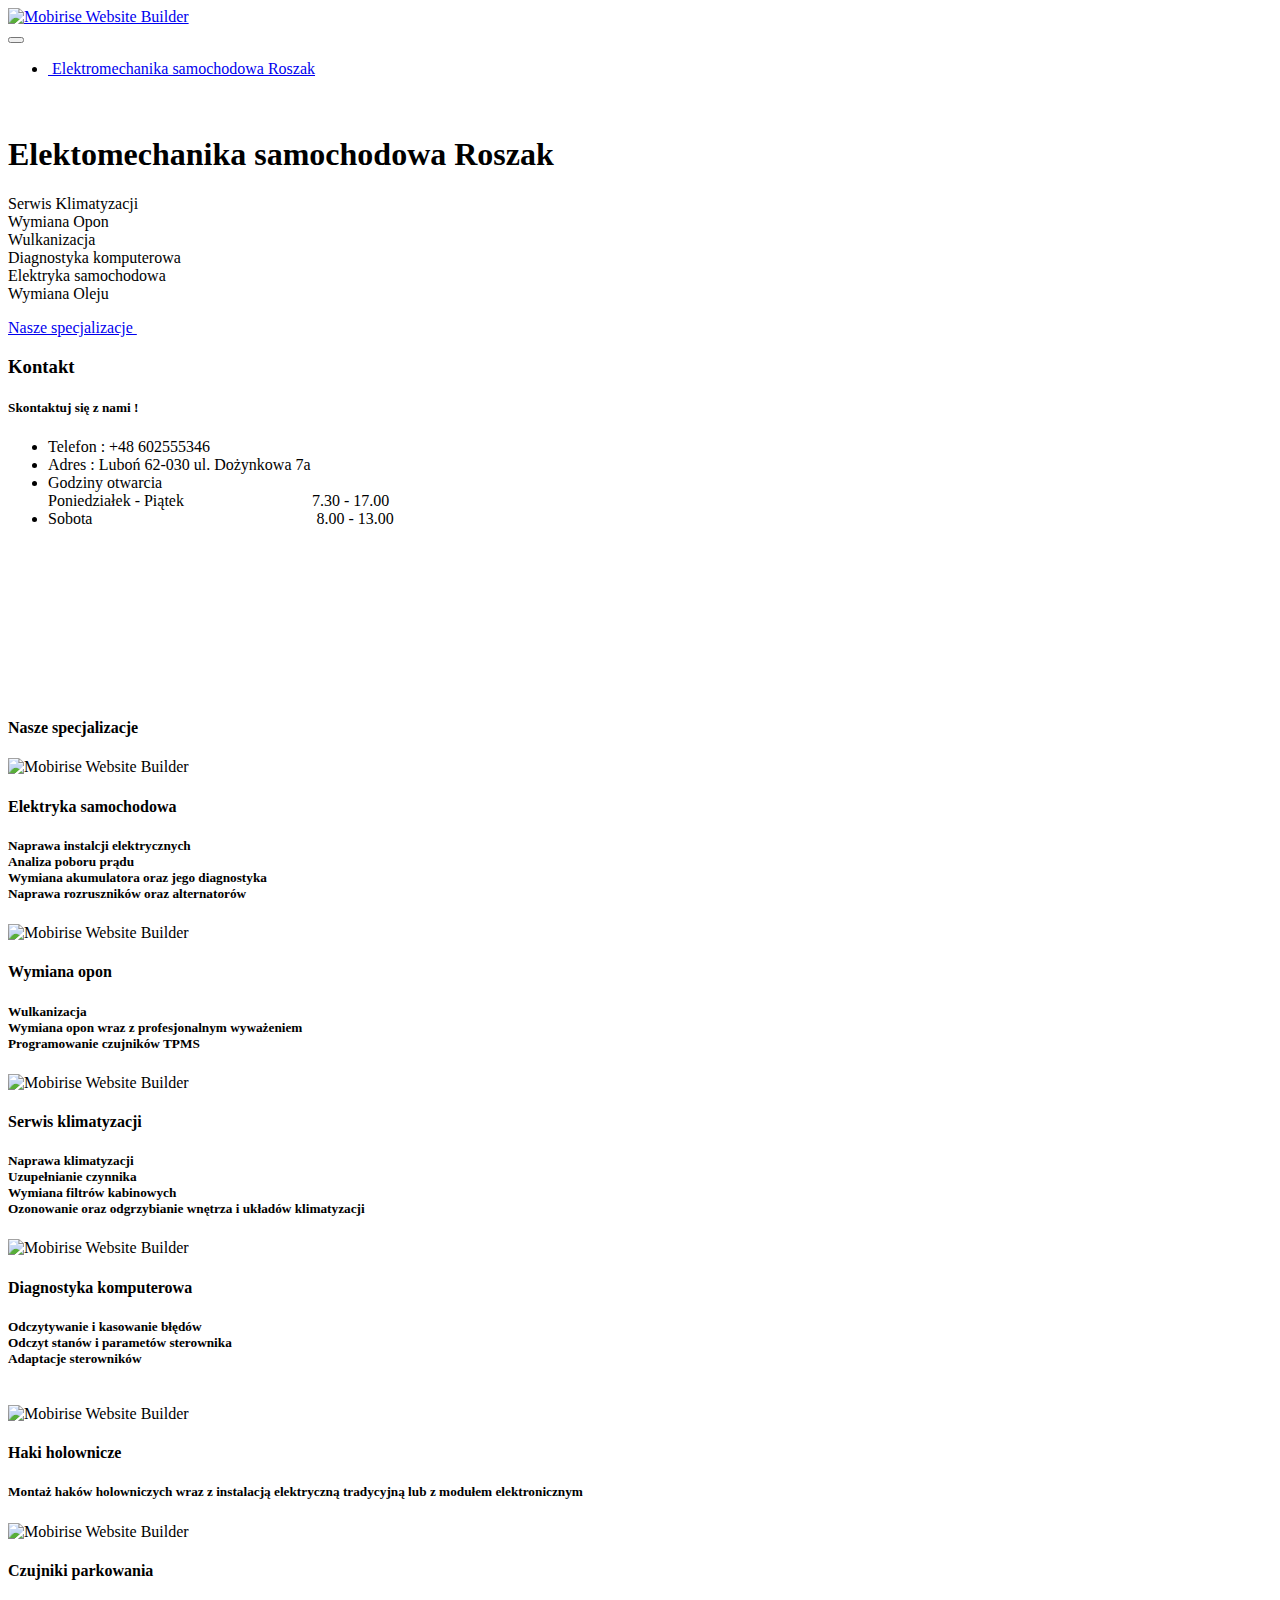
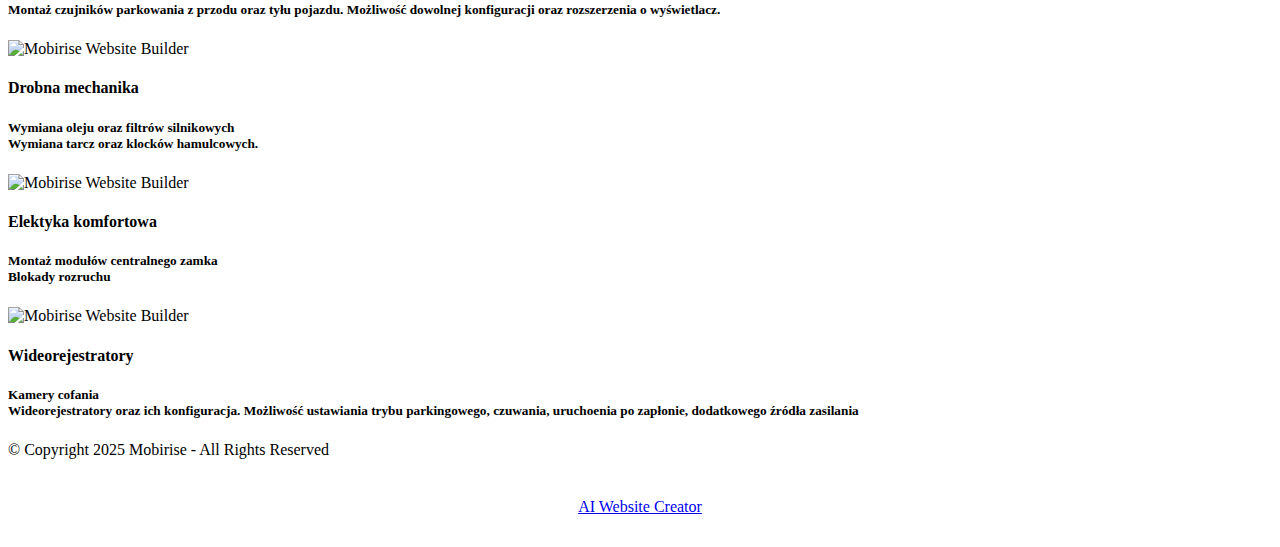
==== page1.html @ 2b4351e5 "Add files via upload" ====
<!DOCTYPE html>
<html  >
<head>
  <!-- Site made with Mobirise Website Builder v5.9.18, https://mobirise.com -->
  <meta charset="UTF-8">
  <meta http-equiv="X-UA-Compatible" content="IE=edge">
  <meta name="generator" content="Mobirise v5.9.18, mobirise.com">
  <meta name="viewport" content="width=device-width, initial-scale=1, minimum-scale=1">
  <link rel="shortcut icon" href="assets/images/black-and-white-auto-repair-logo1-159x159.png" type="image/x-icon">
  <meta name="description" content="">
  
  
  <title>Gotowe</title>
  <link rel="stylesheet" href="assets/web/assets/mobirise-icons2/mobirise2.css">
  <link rel="stylesheet" href="assets/bootstrap/css/bootstrap.min.css">
  <link rel="stylesheet" href="assets/bootstrap/css/bootstrap-grid.min.css">
  <link rel="stylesheet" href="assets/bootstrap/css/bootstrap-reboot.min.css">
  <link rel="stylesheet" href="assets/parallax/jarallax.css">
  <link rel="stylesheet" href="assets/animatecss/animate.css">
  <link rel="stylesheet" href="assets/dropdown/css/style.css">
  <link rel="stylesheet" href="assets/theme/css/style.css">
  <link rel="preload" href="https://fonts.googleapis.com/css?family=Inter+Tight:100,200,300,400,500,600,700,800,900,100i,200i,300i,400i,500i,600i,700i,800i,900i&display=swap" as="style" onload="this.onload=null;this.rel='stylesheet'">
  <noscript><link rel="stylesheet" href="https://fonts.googleapis.com/css?family=Inter+Tight:100,200,300,400,500,600,700,800,900,100i,200i,300i,400i,500i,600i,700i,800i,900i&display=swap"></noscript>
  <link rel="preload" as="style" href="assets/mobirise/css/mbr-additional.css?v=f7oFb8"><link rel="stylesheet" href="assets/mobirise/css/mbr-additional.css?v=f7oFb8" type="text/css">

  
  
  
</head>
<body>
  
  <section data-bs-version="5.1" class="menu menu3 cid-uskAnA1dW7" once="menu" id="menu03-1k">
	

	<nav class="navbar navbar-dropdown navbar-fixed-top navbar-expand-lg">
		<div class="container">
			<div class="navbar-brand">
				<span class="navbar-logo">
					<a href="https://mobiri.se">
						<img src="assets/images/black-and-white-auto-repair-logo1-159x159.png" alt="Mobirise Website Builder" style="height: 4rem;">
					</a>
				</span>
				
			</div>
			<button class="navbar-toggler" type="button" data-toggle="collapse" data-bs-toggle="collapse" data-target="#navbarSupportedContent" data-bs-target="#navbarSupportedContent" aria-controls="navbarNavAltMarkup" aria-expanded="false" aria-label="Toggle navigation">
				<div class="hamburger">
					<span></span>
					<span></span>
					<span></span>
					<span></span>
				</div>
			</button>
			<div class="collapse navbar-collapse" id="navbarSupportedContent">
				<ul class="navbar-nav nav-dropdown nav-right" data-app-modern-menu="true"><li class="nav-item">
						<a class="nav-link link text-black text-primary display-7" href="page1.html#header17-1j">&nbsp;Elektromechanika samochodowa Roszak</a>
					</li></ul>
				<div class="icons-menu">
					<a class="iconfont-wrapper" href="tel:+48602555346">
						<span class="p-2 mbr-iconfont mobi-mbri-phone mobi-mbri"></span>
					</a>
					<a class="iconfont-wrapper" href="https://maps.app.goo.gl/pMAjD56mRFNjidWM8">
						<span class="p-2 mbr-iconfont mobi-mbri-map-pin mobi-mbri"></span>
					</a>
					
					
				</div>
				
			</div>
		</div>
	</nav>
</section>

<section data-bs-version="5.1" class="header16 cid-uskAbya2kg mbr-fullscreen mbr-parallax-background" id="header17-1j">
  
  <div class="mbr-overlay" style="opacity: 0.1; background-color: rgb(255, 255, 255);"></div>
  <div class="container-fluid">
    <div class="row">
      <div class="content-wrap col-12 col-md-12">
        <h1 class="mbr-section-title mbr-fonts-style mbr-white mb-4 display-1">
          <strong><br>Elektomechanika samochodowa Roszak</strong></h1>
        
        <p class="mbr-fonts-style mbr-text mbr-white mb-4 display-7">Serwis Klimatyzacji&nbsp;<br>Wymiana Opon&nbsp;<br>Wulkanizacja<br>Diagnostyka komputerowa&nbsp;<br>Elektryka samochodowa&nbsp;<br>Wymiana Oleju&nbsp;</p>
        <div class="mbr-section-btn"><a class="btn btn-white-outline display-5" href="page1.html#features015-1q">Nasze specjalizacje&nbsp;</a></div>
      </div>
    </div>
  </div>
</section>

<section data-bs-version="5.1" class="contacts02 map1 cid-uskE21nPPy" id="contacts02-1l">

    

    
    <div class="container-fluid">
        <div class="row justify-content-center">
            <div class="col-12 content-head">
                <div class="mbr-section-head mb-5">
                    <h3 class="mbr-section-title mbr-fonts-style align-center mb-0 display-2">
                        <strong>Kontakt&nbsp;</strong></h3>
                    
                </div>
            </div>
        </div>
        <div class="row justify-content-center">
            <div class="card col-12 col-md-12 col-lg-6">
                <div class="card-wrapper">
                    <div class="text-wrapper">
                        <h5 class="cardTitle mbr-fonts-style mb-2 display-5">
                            <strong>Skontaktuj się z nami !</strong></h5>
                        <ul class="list mbr-fonts-style display-7">
                            <li class="mbr-text item-wrap">Telefon : +48 602555346</li>
                            <li class="mbr-text item-wrap">Adres : Luboń 62-030 ul. Dożynkowa 7a&nbsp;</li>
                            <li class="mbr-text item-wrap">Godziny otwarcia<br>Poniedziałek - Piątek&nbsp; &nbsp; &nbsp; &nbsp; &nbsp; &nbsp; &nbsp; &nbsp; &nbsp; &nbsp; &nbsp; &nbsp; &nbsp; &nbsp; &nbsp; &nbsp; 7.30 - 17.00&nbsp;</li><li class="mbr-text item-wrap">Sobota&nbsp; &nbsp; &nbsp; &nbsp; &nbsp; &nbsp; &nbsp; &nbsp; &nbsp; &nbsp; &nbsp; &nbsp; &nbsp; &nbsp; &nbsp; &nbsp; &nbsp; &nbsp; &nbsp; &nbsp; &nbsp; &nbsp; &nbsp; &nbsp; &nbsp; &nbsp; &nbsp; &nbsp; 8.00 - 13.00&nbsp;</li>
                        </ul>
                    </div>
                </div>
            </div>
            <div class="map-wrapper col-md-12 col-lg-6">
                <div class="google-map"><iframe frameborder="0" style="border:0" src="https://www.google.com/maps/embed?pb=!1m18!1m12!1m3!1d2554.508382332918!2d16.894679276609374!3d52.350539248762146!2m3!1f0!2f0!3f0!3m2!1i1024!2i768!4f13.1!3m3!1m2!1s0x47045aa6cae58319%3A0x1854251f643318cb!2sElektromechanika%20samochodowa%20Micha%C5%82%20Roszak%20Wymiana%20opon%20Lubo%C5%84%20serwis%20klimatyzacji!5e1!3m2!1spl!2spl!4v1729963906197!5m2!1spl!2spl" allowfullscreen=""></iframe></div>
            </div>
        </div>
    </div>
</section>

<section data-bs-version="5.1" class="features15 cid-uso0O99IXP mbr-parallax-background" id="features015-1q">
	

	
	<div class="mbr-overlay" style="opacity: 0.7; background-color: rgb(247, 247, 247);">
	</div>
	<div class="container">
		<div class="row justify-content-center">
			<div class="col-12 content-head">
				<div class="mbr-section-head mb-5">
					<h4 class="mbr-section-title mbr-fonts-style align-center mb-0 display-2"><strong>Nasze specjalizacje</strong></h4>
					
				</div>
			</div>
		</div>
		<div class="row">
			<div class="item features-without-image col-12 col-lg-4 active">
				<div class="item-wrapper">
					<div class="img-wrapper">
						<img src="assets/images/mbr-192x144.jpg" alt="Mobirise Website Builder">
					</div>
					<div class="card-box">
						<h4 class="card-title mbr-fonts-style mb-0 display-7">
							<strong>Elektryka samochodowa&nbsp;</strong></h4>
						<h5 class="card-text mbr-fonts-style mt-3 display-7">Naprawa instalcji elektrycznych<br>Analiza poboru prądu&nbsp;<br>Wymiana akumulatora oraz jego diagnostyka&nbsp;<br>Naprawa rozruszników oraz alternatorów&nbsp;&nbsp;<br></h5>
					</div>
				</div>
			</div>
			
			<div class="item features-without-image col-12 col-lg-4">
				<div class="item-wrapper">
					<div class="img-wrapper">
						<img src="assets/images/mbr-192x128.jpg" alt="Mobirise Website Builder" data-slide-to="1" data-bs-slide-to="1">
					</div>
					<div class="card-box">
						<h4 class="card-title mbr-fonts-style mb-0 display-7">
							<strong>Wymiana opon</strong></h4>
						<h5 class="card-text mbr-fonts-style mt-3 display-7">Wulkanizacja<br>Wymiana opon wraz z profesjonalnym wyważeniem<br>Programowanie czujników TPMS&nbsp;</h5>
					</div>
				</div>
			</div><div class="item features-without-image col-12 col-lg-4">
				<div class="item-wrapper">
					<div class="img-wrapper">
						<img src="assets/images/mbr-1-192x128.jpg" alt="Mobirise Website Builder" data-bs-slide-to="2" data-slide-to="2">
					</div>
					<div class="card-box">
						<h4 class="card-title mbr-fonts-style mb-0 display-7">
							<strong>Serwis klimatyzacji&nbsp;</strong></h4>
						<h5 class="card-text mbr-fonts-style mt-3 display-7">Naprawa klimatyzacji<br>Uzupełnianie czynnika&nbsp;<br>Wymiana filtrów kabinowych&nbsp;<br>Ozonowanie oraz odgrzybianie wnętrza i układów klimatyzacji&nbsp;</h5>
					</div>
				</div>
			</div><div class="item features-without-image col-12 col-lg-4">
				<div class="item-wrapper">
					<div class="img-wrapper">
						<img src="assets/images/mbr-5-192x128.jpg" alt="Mobirise Website Builder" data-slide-to="3" data-bs-slide-to="3">
					</div>
					<div class="card-box">
						<h4 class="card-title mbr-fonts-style mb-0 display-7">
							<strong>Diagnostyka komputerowa&nbsp;</strong></h4>
						<h5 class="card-text mbr-fonts-style mt-3 display-7">Odczytywanie i kasowanie błędów<br>Odczyt stanów i parametów sterownika&nbsp;<br>Adaptacje sterowników&nbsp;<br><br></h5>
					</div>
				</div>
			</div><div class="item features-without-image col-12 col-lg-4">
				<div class="item-wrapper">
					<div class="img-wrapper">
						<img src="assets/images/mbr-192x192.jpg" alt="Mobirise Website Builder" data-bs-slide-to="4" data-slide-to="4">
					</div>
					<div class="card-box">
						<h4 class="card-title mbr-fonts-style mb-0 display-7">
							<strong>Haki holownicze</strong></h4>
						<h5 class="card-text mbr-fonts-style mt-3 display-7">Montaż haków holowniczych wraz z instalacją elektryczną tradycyjną lub z modułem elektronicznym&nbsp;</h5>
					</div>
				</div>
			</div>
			<div class="item features-without-image col-12 col-lg-4">
				<div class="item-wrapper">
					<div class="img-wrapper">
						<img src="assets/images/mbr-192x192.png" alt="Mobirise Website Builder" data-slide-to="5" data-bs-slide-to="5">
					</div>
					<div class="card-box">
						<h4 class="card-title mbr-fonts-style mb-0 display-7">
							<strong>Czujniki parkowania</strong></h4>
						<h5 class="card-text mbr-fonts-style mt-3 display-7">
							Montaż czujników parkowania z przodu oraz tyłu pojazdu. Możliwość dowolnej konfiguracji oraz rozszerzenia o wyświetlacz.&nbsp;</h5>
					</div>
				</div>
			</div>
			
			

			<div class="item features-without-image col-12 col-lg-4">
				<div class="item-wrapper">
					<div class="img-wrapper">
						<img src="assets/images/mbr-192x138.jpg" alt="Mobirise Website Builder" data-bs-slide-to="6" data-slide-to="6">
					</div>
					<div class="card-box">
						<h4 class="card-title mbr-fonts-style mb-0 display-7"><strong>Drobna mechanika&nbsp;&nbsp;</strong></h4>
						<h5 class="card-text mbr-fonts-style mt-3 display-7">Wymiana oleju oraz filtrów silnikowych&nbsp;<br>Wymiana tarcz oraz klocków hamulcowych.&nbsp;</h5>
					</div>
				</div>
			</div>
			<div class="item features-without-image col-12 col-lg-4">
				<div class="item-wrapper">
					<div class="img-wrapper">
						<img src="assets/images/mbr-2-192x128.jpg" alt="Mobirise Website Builder" data-bs-slide-to="7" data-slide-to="7">
					</div>
					<div class="card-box">
						<h4 class="card-title mbr-fonts-style mb-0 display-7">
							<strong>Elektyka komfortowa&nbsp;&nbsp;</strong></h4>
						<h5 class="card-text mbr-fonts-style mt-3 display-7">Montaż modułów centralnego zamka&nbsp;<br>Blokady rozruchu&nbsp;</h5>
					</div>
				</div>
			</div>
			<div class="item features-without-image col-12 col-lg-4">
				<div class="item-wrapper">
					<div class="img-wrapper">
						<img src="assets/images/mbr-192x132.png" alt="Mobirise Website Builder" data-bs-slide-to="8" data-slide-to="8">
					</div>
					<div class="card-box">
						<h4 class="card-title mbr-fonts-style mb-0 display-7">
							<strong>Wideorejestratory</strong></h4>
						<h5 class="card-text mbr-fonts-style mt-3 display-7">Kamery cofania&nbsp;<br>Wideorejestratory oraz ich konfiguracja. Możliwość ustawiania trybu parkingowego, czuwania, uruchoenia po zapłonie, dodatkowego źródła zasilania&nbsp;</h5>
					</div>
				</div>
			</div>
		</div>
	</div>
</section>

<section data-bs-version="5.1" class="footer4 cid-uswUv1LWGi mbr-reveal" once="footers" id="footer04-1s">

    

    

    <div class="container">
        <div class="media-container-row align-center mbr-white">
            <div class="col-12">
                <p class="mbr-text mb-0 mbr-fonts-style display-7">
                    © Copyright 2025 Mobirise - All Rights Reserved
                </p>
            </div>
        </div>
    </div>
</section><section class="display-7" style="padding: 0;align-items: center;justify-content: center;flex-wrap: wrap;    align-content: center;display: flex;position: relative;height: 4rem;"><a href="https://mobiri.se/3535914" style="flex: 1 1;height: 4rem;position: absolute;width: 100%;z-index: 1;"><img alt="" style="height: 4rem;" src="[data-uri]"></a><p style="margin: 0;text-align: center;" class="display-7">&#8204;</p><a style="z-index:1" href="https://mobirise.com/builder/ai-website-creator.html">AI Website Creator</a></section><script src="assets/bootstrap/js/bootstrap.bundle.min.js"></script>  <script src="assets/parallax/jarallax.js"></script>  <script src="assets/smoothscroll/smooth-scroll.js"></script>  <script src="assets/ytplayer/index.js"></script>  <script src="assets/dropdown/js/navbar-dropdown.js"></script>  <script src="assets/theme/js/script.js"></script>  
  
  
  <input name="animation" type="hidden">
  </body>
</html>
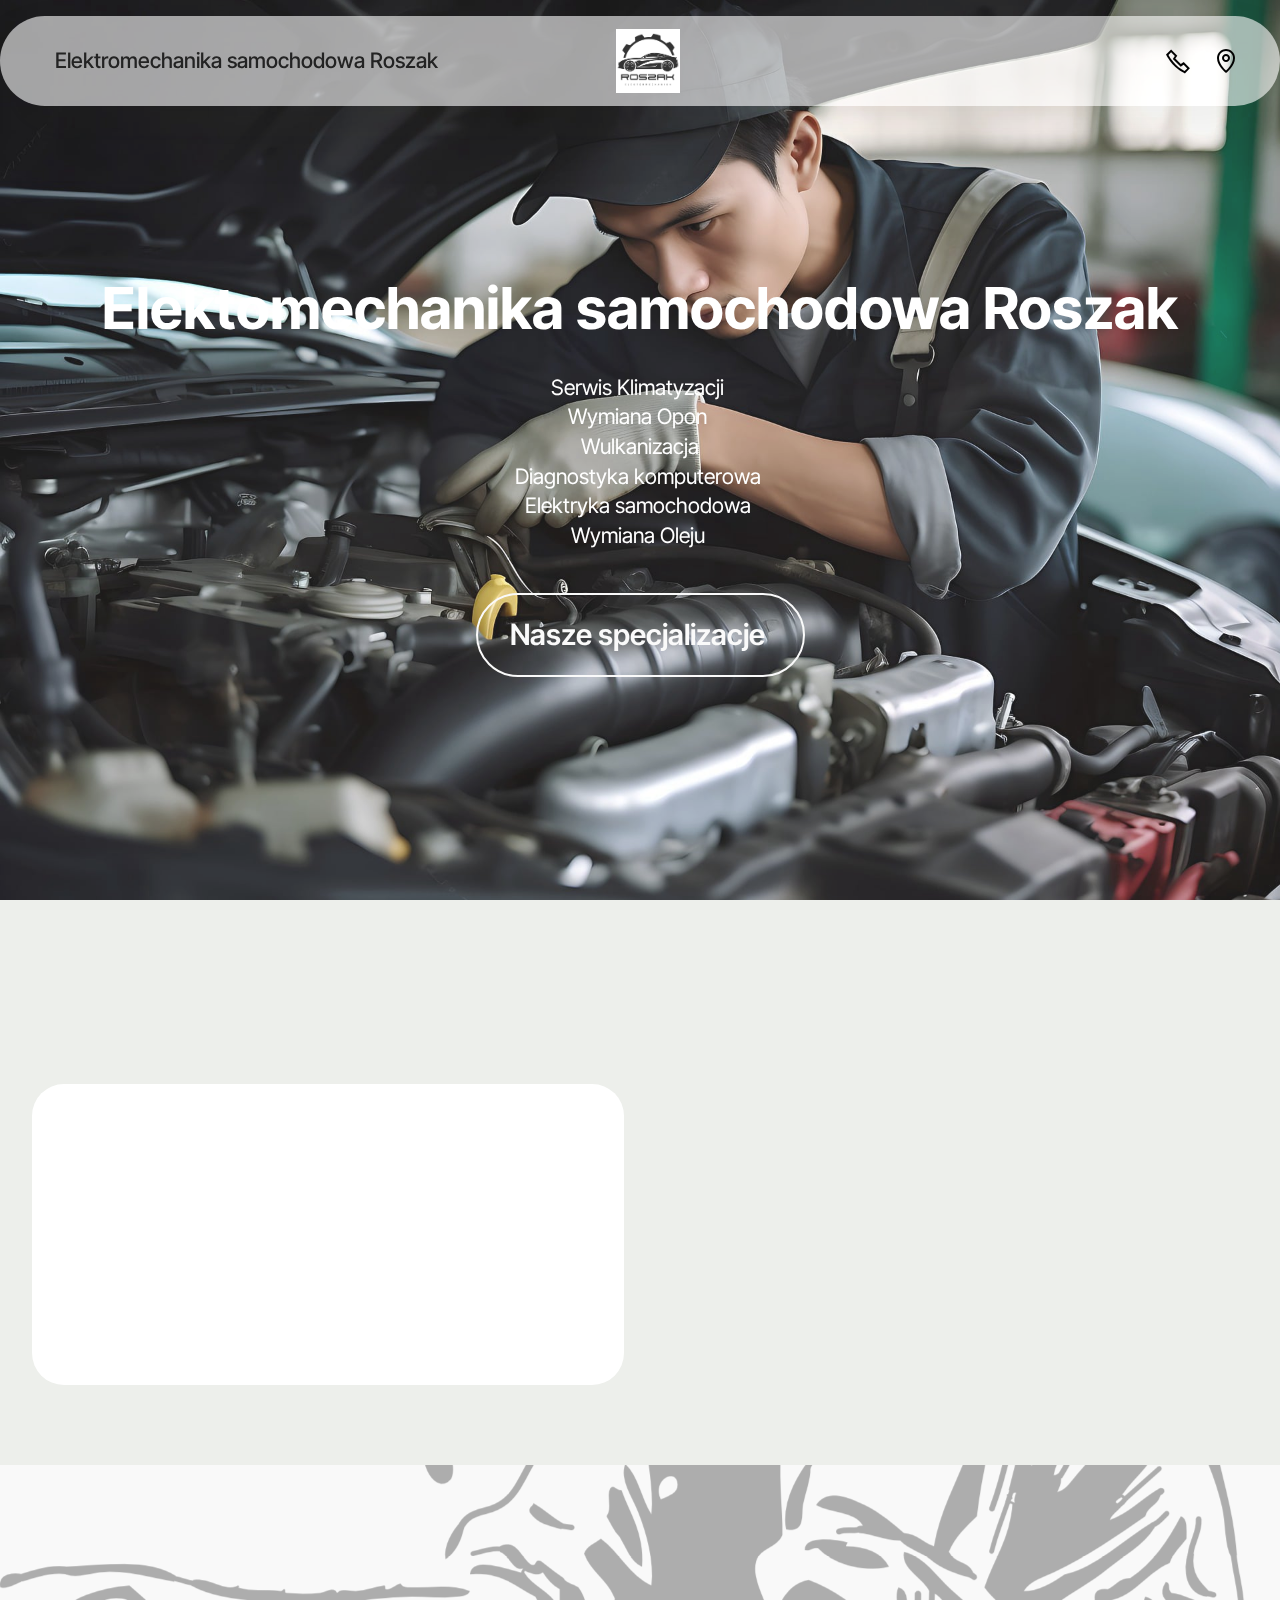
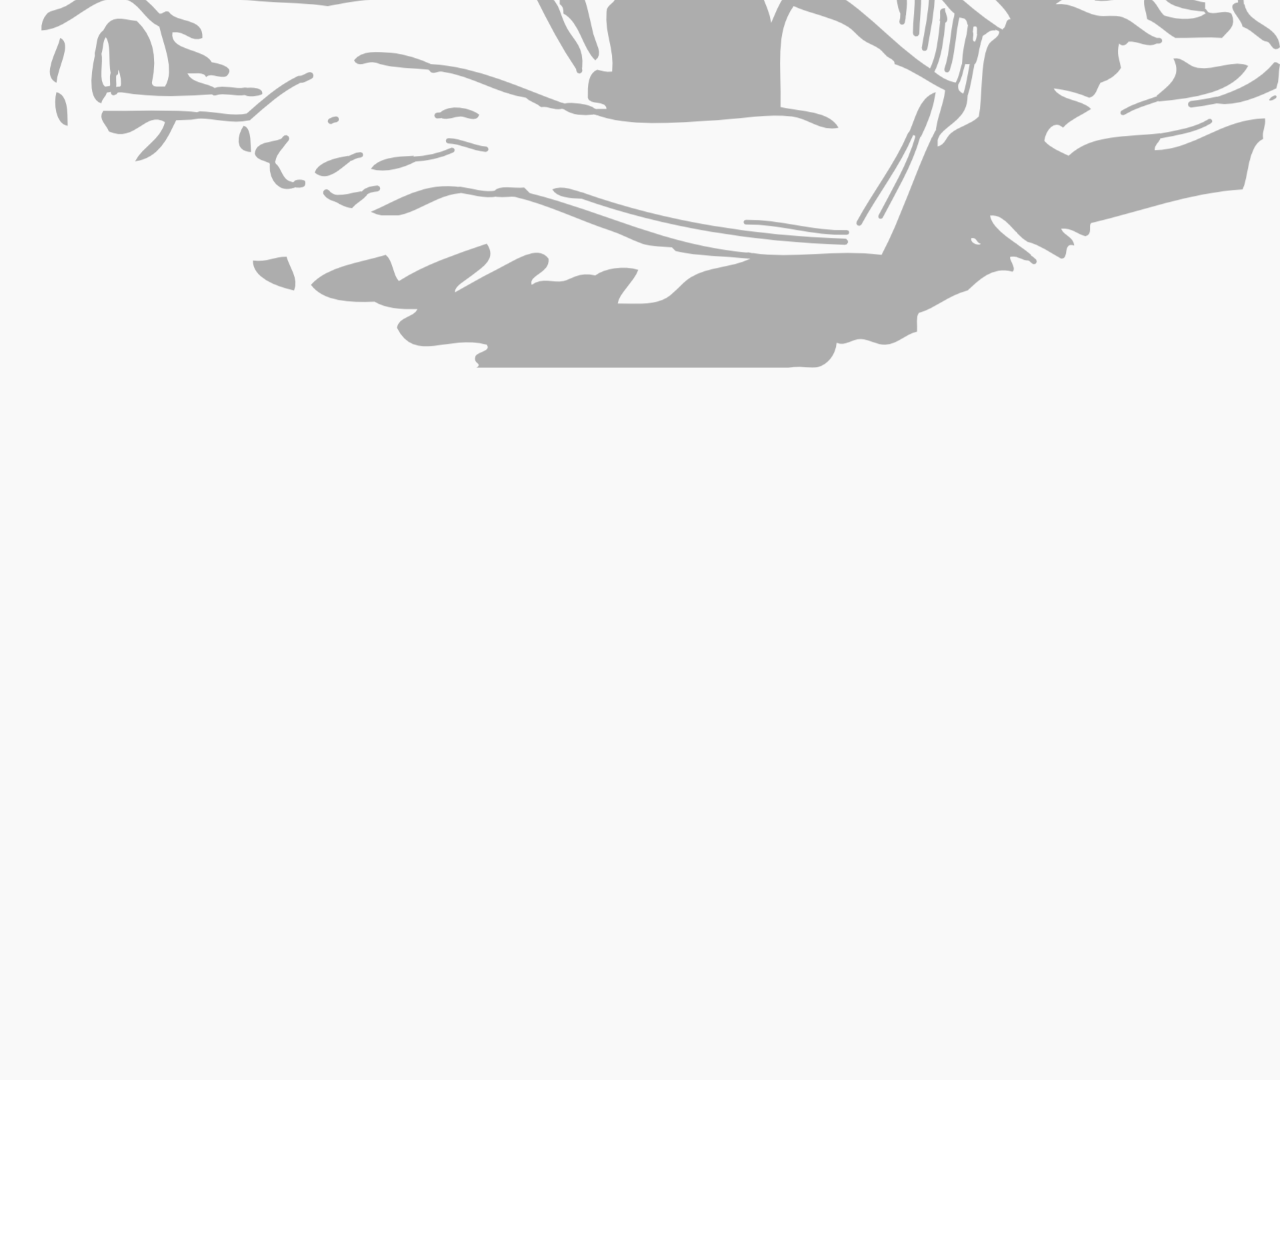
==== commit cd3fa88d: "Add files via upload" ====
--- a/page1.html
+++ b/page1.html
@@ -21,7 +21,7 @@
   <link rel="stylesheet" href="assets/theme/css/style.css">
   <link rel="preload" href="https://fonts.googleapis.com/css?family=Inter+Tight:100,200,300,400,500,600,700,800,900,100i,200i,300i,400i,500i,600i,700i,800i,900i&display=swap" as="style" onload="this.onload=null;this.rel='stylesheet'">
   <noscript><link rel="stylesheet" href="https://fonts.googleapis.com/css?family=Inter+Tight:100,200,300,400,500,600,700,800,900,100i,200i,300i,400i,500i,600i,700i,800i,900i&display=swap"></noscript>
-  <link rel="preload" as="style" href="assets/mobirise/css/mbr-additional.css?v=f7oFb8"><link rel="stylesheet" href="assets/mobirise/css/mbr-additional.css?v=f7oFb8" type="text/css">
+  <link rel="preload" as="style" href="assets/mobirise/css/mbr-additional.css?v=7BNuuP"><link rel="stylesheet" href="assets/mobirise/css/mbr-additional.css?v=7BNuuP" type="text/css">
 
   
   
@@ -266,7 +266,7 @@
             </div>
         </div>
     </div>
-</section><section class="display-7" style="padding: 0;align-items: center;justify-content: center;flex-wrap: wrap;    align-content: center;display: flex;position: relative;height: 4rem;"><a href="https://mobiri.se/3535914" style="flex: 1 1;height: 4rem;position: absolute;width: 100%;z-index: 1;"><img alt="" style="height: 4rem;" src="[data-uri]"></a><p style="margin: 0;text-align: center;" class="display-7">&#8204;</p><a style="z-index:1" href="https://mobirise.com/builder/ai-website-creator.html">AI Website Creator</a></section><script src="assets/bootstrap/js/bootstrap.bundle.min.js"></script>  <script src="assets/parallax/jarallax.js"></script>  <script src="assets/smoothscroll/smooth-scroll.js"></script>  <script src="assets/ytplayer/index.js"></script>  <script src="assets/dropdown/js/navbar-dropdown.js"></script>  <script src="assets/theme/js/script.js"></script>  
+</section><section class="display-7" style="padding: 0;align-items: center;justify-content: center;flex-wrap: wrap;    align-content: center;display: flex;position: relative;height: 4rem;"><a href="https://mobiri.se/3535914" style="flex: 1 1;height: 4rem;position: absolute;width: 100%;z-index: 1;"><img alt="" style="height: 4rem;" src="[data-uri]"></a><p style="margin: 0;text-align: center;" class="display-7">&#8204;</p><a style="z-index:1" href="https://mobirise.com/builder/ai-website-generator.html">AI Website Generator</a></section><script src="assets/bootstrap/js/bootstrap.bundle.min.js"></script>  <script src="assets/parallax/jarallax.js"></script>  <script src="assets/smoothscroll/smooth-scroll.js"></script>  <script src="assets/ytplayer/index.js"></script>  <script src="assets/dropdown/js/navbar-dropdown.js"></script>  <script src="assets/theme/js/script.js"></script>  
   
   
   <input name="animation" type="hidden">
--- a/assets/web/assets/mobirise-icons2/mobirise2.css
+++ b/assets/web/assets/mobirise-icons2/mobirise2.css
@@ -0,0 +1,498 @@
+@font-face {
+  font-family: 'Moririse2';
+  font-display: swap;
+  src:  url('mobirise2.eot?f2bix4');
+  src:  url('mobirise2.eot?f2bix4#iefix') format('embedded-opentype'),
+    url('mobirise2.ttf?f2bix4') format('truetype'),
+    url('mobirise2.woff?f2bix4') format('woff'),
+    url('mobirise2.svg?f2bix4#mobirise2') format('svg');
+  font-weight: normal;
+  font-style: normal;
+}
+
+[class^="mobi-"], [class*=" mobi-"] {
+  /* use !important to prevent issues with browser extensions that change fonts */
+  font-family: 'Moririse2' !important;
+  speak: none;
+  font-style: normal;
+  font-weight: normal;
+  font-variant: normal;
+  text-transform: none;
+  line-height: 1;
+
+  /* Better Font Rendering =========== */
+  -webkit-font-smoothing: antialiased;
+  -moz-osx-font-smoothing: grayscale;
+}
+
+.mobi-mbri-add-submenu:before {
+  content: "\e900";
+}
+.mobi-mbri-alert:before {
+  content: "\e901";
+}
+.mobi-mbri-align-center:before {
+  content: "\e902";
+}
+.mobi-mbri-align-justify:before {
+  content: "\e903";
+}
+.mobi-mbri-align-left:before {
+  content: "\e904";
+}
+.mobi-mbri-align-right:before {
+  content: "\e905";
+}
+.mobi-mbri-android:before {
+  content: "\e906";
+}
+.mobi-mbri-apple:before {
+  content: "\e907";
+}
+.mobi-mbri-arrow-down:before {
+  content: "\e908";
+}
+.mobi-mbri-arrow-next:before {
+  content: "\e909";
+}
+.mobi-mbri-arrow-prev:before {
+  content: "\e90a";
+}
+.mobi-mbri-arrow-up:before {
+  content: "\e90b";
+}
+.mobi-mbri-bold:before {
+  content: "\e90c";
+}
+.mobi-mbri-bookmark:before {
+  content: "\e90d";
+}
+.mobi-mbri-bootstrap:before {
+  content: "\e90e";
+}
+.mobi-mbri-briefcase:before {
+  content: "\e90f";
+}
+.mobi-mbri-browse:before {
+  content: "\e910";
+}
+.mobi-mbri-bulleted-list:before {
+  content: "\e911";
+}
+.mobi-mbri-calendar:before {
+  content: "\e912";
+}
+.mobi-mbri-camera:before {
+  content: "\e913";
+}
+.mobi-mbri-cart-add:before {
+  content: "\e914";
+}
+.mobi-mbri-cart-full:before {
+  content: "\e915";
+}
+.mobi-mbri-cash:before {
+  content: "\e916";
+}
+.mobi-mbri-change-style:before {
+  content: "\e917";
+}
+.mobi-mbri-chat:before {
+  content: "\e918";
+}
+.mobi-mbri-clock:before {
+  content: "\e919";
+}
+.mobi-mbri-close:before {
+  content: "\e91a";
+}
+.mobi-mbri-cloud:before {
+  content: "\e91b";
+}
+.mobi-mbri-code:before {
+  content: "\e91c";
+}
+.mobi-mbri-contact-form:before {
+  content: "\e91d";
+}
+.mobi-mbri-credit-card:before {
+  content: "\e91e";
+}
+.mobi-mbri-cursor-click:before {
+  content: "\e91f";
+}
+.mobi-mbri-cust-feedback:before {
+  content: "\e920";
+}
+.mobi-mbri-database:before {
+  content: "\e921";
+}
+.mobi-mbri-delivery:before {
+  content: "\e922";
+}
+.mobi-mbri-desktop:before {
+  content: "\e923";
+}
+.mobi-mbri-devices:before {
+  content: "\e924";
+}
+.mobi-mbri-down:before {
+  content: "\e925";
+}
+.mobi-mbri-download-2:before {
+  content: "\e926";
+}
+.mobi-mbri-download:before {
+  content: "\e927";
+}
+.mobi-mbri-drag-n-drop-2:before {
+  content: "\e928";
+}
+.mobi-mbri-drag-n-drop:before {
+  content: "\e929";
+}
+.mobi-mbri-edit-2:before {
+  content: "\e92a";
+}
+.mobi-mbri-edit:before {
+  content: "\e92b";
+}
+.mobi-mbri-error:before {
+  content: "\e92c";
+}
+.mobi-mbri-extension:before {
+  content: "\e92d";
+}
+.mobi-mbri-features:before {
+  content: "\e92e";
+}
+.mobi-mbri-file:before {
+  content: "\e92f";
+}
+.mobi-mbri-flag:before {
+  content: "\e930";
+}
+.mobi-mbri-folder:before {
+  content: "\e931";
+}
+.mobi-mbri-gift:before {
+  content: "\e932";
+}
+.mobi-mbri-github:before {
+  content: "\e933";
+}
+.mobi-mbri-globe-2:before {
+  content: "\e934";
+}
+.mobi-mbri-globe:before {
+  content: "\e935";
+}
+.mobi-mbri-growing-chart:before {
+  content: "\e936";
+}
+.mobi-mbri-hearth:before {
+  content: "\e937";
+}
+.mobi-mbri-help:before {
+  content: "\e938";
+}
+.mobi-mbri-home:before {
+  content: "\e939";
+}
+.mobi-mbri-hot-cup:before {
+  content: "\e93a";
+}
+.mobi-mbri-idea:before {
+  content: "\e93b";
+}
+.mobi-mbri-image-gallery:before {
+  content: "\e93c";
+}
+.mobi-mbri-image-slider:before {
+  content: "\e93d";
+}
+.mobi-mbri-info:before {
+  content: "\e93e";
+}
+.mobi-mbri-italic:before {
+  content: "\e93f";
+}
+.mobi-mbri-key:before {
+  content: "\e940";
+}
+.mobi-mbri-laptop:before {
+  content: "\e941";
+}
+.mobi-mbri-layers:before {
+  content: "\e942";
+}
+.mobi-mbri-left-right:before {
+  content: "\e943";
+}
+.mobi-mbri-left:before {
+  content: "\e944";
+}
+.mobi-mbri-letter:before {
+  content: "\e945";
+}
+.mobi-mbri-like:before {
+  content: "\e946";
+}
+.mobi-mbri-link:before {
+  content: "\e947";
+}
+.mobi-mbri-lock:before {
+  content: "\e948";
+}
+.mobi-mbri-login:before {
+  content: "\e949";
+}
+.mobi-mbri-logout:before {
+  content: "\e94a";
+}
+.mobi-mbri-magic-stick:before {
+  content: "\e94b";
+}
+.mobi-mbri-map-pin:before {
+  content: "\e94c";
+}
+.mobi-mbri-menu:before {
+  content: "\e94d";
+}
+.mobi-mbri-mobile-2:before {
+  content: "\e94e";
+}
+.mobi-mbri-mobile-horizontal:before {
+  content: "\e94f";
+}
+.mobi-mbri-mobile:before {
+  content: "\e950";
+}
+.mobi-mbri-mobirise:before {
+  content: "\e951";
+}
+.mobi-mbri-more-horizontal:before {
+  content: "\e952";
+}
+.mobi-mbri-more-vertical:before {
+  content: "\e953";
+}
+.mobi-mbri-music:before {
+  content: "\e954";
+}
+.mobi-mbri-new-file:before {
+  content: "\e955";
+}
+.mobi-mbri-numbered-list:before {
+  content: "\e956";
+}
+.mobi-mbri-opened-folder:before {
+  content: "\e957";
+}
+.mobi-mbri-pages:before {
+  content: "\e958";
+}
+.mobi-mbri-paper-plane:before {
+  content: "\e959";
+}
+.mobi-mbri-paperclip:before {
+  content: "\e95a";
+}
+.mobi-mbri-phone:before {
+  content: "\e95b";
+}
+.mobi-mbri-photo:before {
+  content: "\e95c";
+}
+.mobi-mbri-photos:before {
+  content: "\e95d";
+}
+.mobi-mbri-pin:before {
+  content: "\e95e";
+}
+.mobi-mbri-play:before {
+  content: "\e95f";
+}
+.mobi-mbri-plus:before {
+  content: "\e960";
+}
+.mobi-mbri-preview:before {
+  content: "\e961";
+}
+.mobi-mbri-print:before {
+  content: "\e962";
+}
+.mobi-mbri-protect:before {
+  content: "\e963";
+}
+.mobi-mbri-question:before {
+  content: "\e964";
+}
+.mobi-mbri-quote-left:before {
+  content: "\e965";
+}
+.mobi-mbri-quote-right:before {
+  content: "\e966";
+}
+.mobi-mbri-redo:before {
+  content: "\e967";
+}
+.mobi-mbri-refresh:before {
+  content: "\e968";
+}
+.mobi-mbri-responsive-2:before {
+  content: "\e969";
+}
+.mobi-mbri-responsive:before {
+  content: "\e96a";
+}
+.mobi-mbri-right:before {
+  content: "\e96b";
+}
+.mobi-mbri-rocket:before {
+  content: "\e96c";
+}
+.mobi-mbri-sad-face:before {
+  content: "\e96d";
+}
+.mobi-mbri-sale:before {
+  content: "\e96e";
+}
+.mobi-mbri-save:before {
+  content: "\e96f";
+}
+.mobi-mbri-search:before {
+  content: "\e970";
+}
+.mobi-mbri-setting-2:before {
+  content: "\e971";
+}
+.mobi-mbri-setting-3:before {
+  content: "\e972";
+}
+.mobi-mbri-setting:before {
+  content: "\e973";
+}
+.mobi-mbri-share:before {
+  content: "\e974";
+}
+.mobi-mbri-shopping-bag:before {
+  content: "\e975";
+}
+.mobi-mbri-shopping-basket:before {
+  content: "\e976";
+}
+.mobi-mbri-shopping-cart:before {
+  content: "\e977";
+}
+.mobi-mbri-sites:before {
+  content: "\e978";
+}
+.mobi-mbri-smile-face:before {
+  content: "\e979";
+}
+.mobi-mbri-speed:before {
+  content: "\e97a";
+}
+.mobi-mbri-star:before {
+  content: "\e97b";
+}
+.mobi-mbri-success:before {
+  content: "\e97c";
+}
+.mobi-mbri-sun:before {
+  content: "\e97d";
+}
+.mobi-mbri-sun2:before {
+  content: "\e97e";
+}
+.mobi-mbri-tablet-vertical:before {
+  content: "\e97f";
+}
+.mobi-mbri-tablet:before {
+  content: "\e980";
+}
+.mobi-mbri-target:before {
+  content: "\e981";
+}
+.mobi-mbri-timer:before {
+  content: "\e982";
+}
+.mobi-mbri-to-ftp:before {
+  content: "\e983";
+}
+.mobi-mbri-to-local-drive:before {
+  content: "\e984";
+}
+.mobi-mbri-touch-swipe:before {
+  content: "\e985";
+}
+.mobi-mbri-touch:before {
+  content: "\e986";
+}
+.mobi-mbri-trash:before {
+  content: "\e987";
+}
+.mobi-mbri-underline:before {
+  content: "\e988";
+}
+.mobi-mbri-undo:before {
+  content: "\e989";
+}
+.mobi-mbri-unlink:before {
+  content: "\e98a";
+}
+.mobi-mbri-unlock:before {
+  content: "\e98b";
+}
+.mobi-mbri-up-down:before {
+  content: "\e98c";
+}
+.mobi-mbri-up:before {
+  content: "\e98d";
+}
+.mobi-mbri-update:before {
+  content: "\e98e";
+}
+.mobi-mbri-upload-2:before {
+  content: "\e98f";
+}
+.mobi-mbri-upload:before {
+  content: "\e990";
+}
+.mobi-mbri-user-2:before {
+  content: "\e991";
+}
+.mobi-mbri-user:before {
+  content: "\e992";
+}
+.mobi-mbri-users:before {
+  content: "\e993";
+}
+.mobi-mbri-video-play:before {
+  content: "\e994";
+}
+.mobi-mbri-video:before {
+  content: "\e995";
+}
+.mobi-mbri-watch:before {
+  content: "\e996";
+}
+.mobi-mbri-website-theme-2:before {
+  content: "\e997";
+}
+.mobi-mbri-website-theme:before {
+  content: "\e998";
+}
+.mobi-mbri-wifi:before {
+  content: "\e999";
+}
+.mobi-mbri-windows:before {
+  content: "\e99a";
+}
+.mobi-mbri-zoom-in:before {
+  content: "\e99b";
+}
+.mobi-mbri-zoom-out:before {
+  content: "\e99c";
+}
--- a/assets/parallax/jarallax.css
+++ b/assets/parallax/jarallax.css
@@ -0,0 +1,15 @@
+.jarallax {
+    position: relative;
+    z-index: 0;
+}
+.jarallax > .jarallax-img {
+    position: absolute;
+    object-fit: cover;
+    /* support for plugin https://github.com/bfred-it/object-fit-images */
+    font-family: 'object-fit: cover;';
+    top: 0;
+    left: 0;
+    width: 100%;
+    height: 100%;
+    z-index: -1;
+}